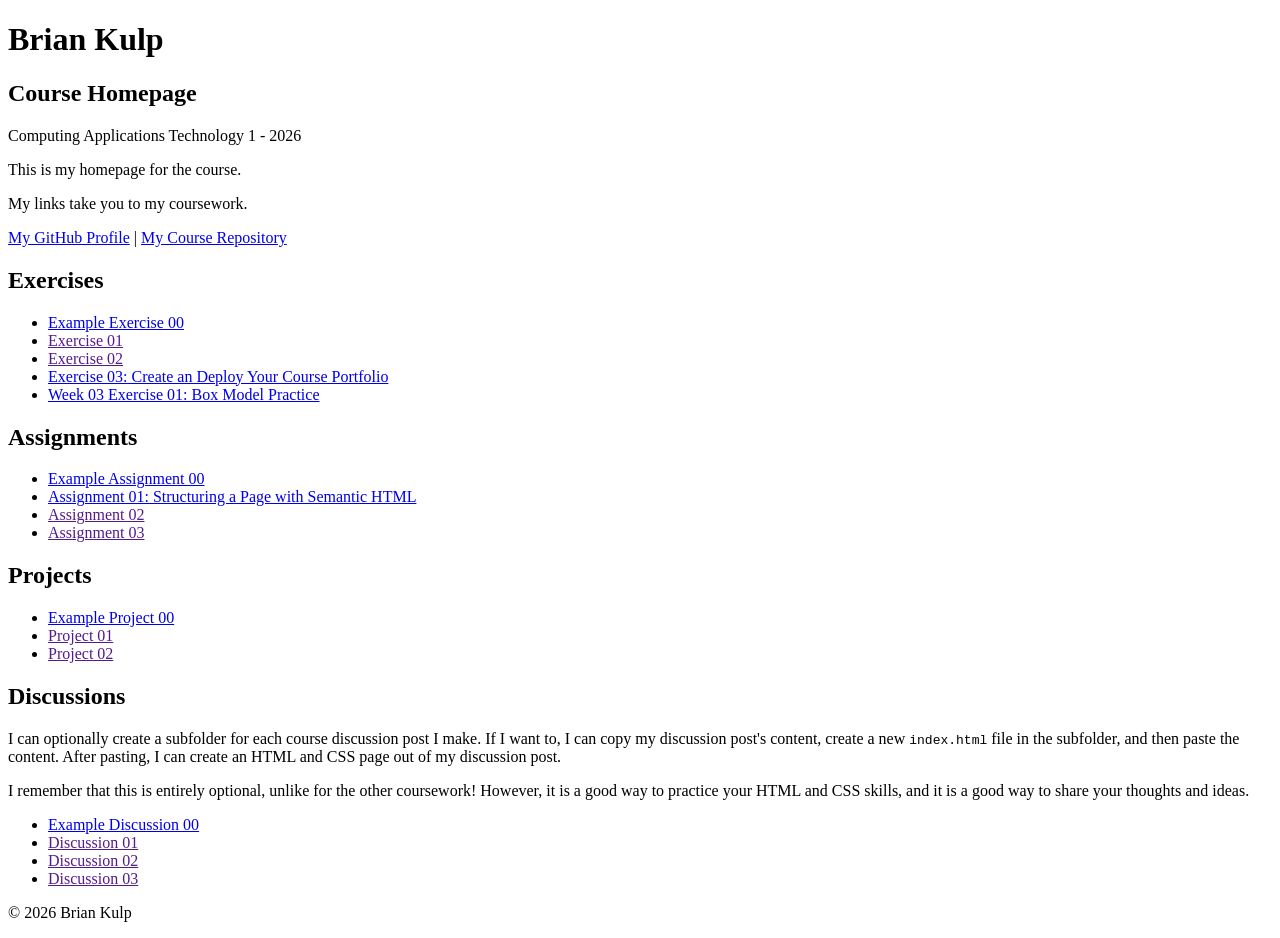
==== index.html @ 5493b782 "Update index.html" ====
<!DOCTYPE html>

<!--

INSTRUCTIONS: HOW TO CHANGE THIS PAGE:

1. Change "Student Name" in the title above to your real name.

2. Change "Your Name" in the big heading below to your real name.

3. Change "your-username" to your real GitHub username in both links.

4. Change "your-repo-name" to the name of this repository.

5. Change "Course Name" to the name of your class.

6. Change "Semester Year" to match when you are taking this class.

7. Add links to your work:
    - Find the words that say "Exercise 01", "Assignment 01", etc.
    - Between the quote marks in href="", put the relative link to your work in the subfolder. You can simply link to the subfolder name. Take a look at the example folders and links to see how to do this.
    - For work not yet started/completed, you can leave the href="" blank until you are ready.
    - Change the words "Exercise 01" to match the name of the exercise. Do the same for assignments and projects. If you add your discussion posts, do the same for them.
    - Do this for each piece of work you finish.

8. You can add more links by copying a whole line like this:
    <li><a href="">New Work Name</a></li>
    Then paste it below the last one in that section.

9. Save your changes and push to GitHub when you are done. Remember you can use GitHub Desktop to help you with this.

Remember: During the course, if you want, you can style your homepage to introduce your own style and aesthetics. To start, keep this page simple and plain. This is just a template to get you started. Embrace the handcrafted approach to web design and development: change things to make them your own.

Remember: You must have a GitHub account, a new GitHub repository for this course, and this file (index.html) in that repository. 

Remember: You must create subfolders for each piece of coursework as the semester progresses.

-->

<html lang="en">
    <head>
        <meta charset="UTF-8" />
        <title>Course Homepage template</title>
        <meta charset="UTF-8" />
        <meta name="viewport" content="width=device-width, initial-scale=1.0" />
        <title>Brian Kulp - Course Homepage</title>
    </head>

    <body>
        <header>
            <h1>Brian Kulp</h1>
            <h2>Course Homepage</h2>
            <p>Computing Applications Technology 1 - 2026</p>
            <p>This is my homepage for the course.</p>
            <p>My links take you to my coursework.</p>
            <nav>
                <a href="https://github.com/bkulp77">My GitHub Profile</a>
                |
                <a href="https://github.com/bkulp77/cmpa-3304">
                    My Course Repository
                </a>
            </nav>
        </header>

        <main>
            <section>
                <h2>Exercises</h2>
                <ul>
                    <li>
                        <a href="example-exercise-00/">Example Exercise 00</a>
                    </li>
                    <li><a href="">Exercise 01</a></li>
                    <li><a href="">Exercise 02</a></li>
                    <li><a href="https://github.com/bkulp77/cmpa-3304">Exercise 03: Create an Deploy Your Course Portfolio</a></li>
                    <li><a href="https://github.com/bkulp77/cmpa-3304/tree/main/week-03-exercise-01">Week 03 Exercise 01: Box Model Practice</a></li>
                </ul>
            </section>

            <section>
                <h2>Assignments</h2>
                <ul>
                    <li>
                        <a href="example-assignment-00/">
                            Example Assignment 00
                        </a>
                    </li>
                    <li><a href="https://github.com/bkulp77/cmpa-3304/tree/main/assignment-01">Assignment 01: Structuring a Page with Semantic HTML</a></li>
                    <li><a href="">Assignment 02</a></li>
                    <li><a href="">Assignment 03</a></li>
                </ul>
            </section>

            <section>
                <h2>Projects</h2>
                <ul>
                    <li>
                        <a href="example-project-00/">Example Project 00</a>
                    </li>
                    <li><a href="">Project 01</a></li>
                    <li><a href="">Project 02</a></li>
                </ul>
            </section>

            <section>
                <h2>Discussions</h2>
                <p>
                    I can optionally create a subfolder for each course
                    discussion post I make. If I want to, I can copy my
                    discussion post's content, create a new
                    <code>index.html</code>
                    file in the subfolder, and then paste the content. After
                    pasting, I can create an HTML and CSS page out of my
                    discussion post.
                </p>
                <p>
                    I remember that this is entirely optional, unlike for the
                    other coursework! However, it is a good way to practice your
                    HTML and CSS skills, and it is a good way to share your
                    thoughts and ideas.
                </p>
                <ul>
                    <li>
                        <a href="example-discussion-00/">
                            Example Discussion 00
                        </a>
                    </li>
                    <li><a href="">Discussion 01</a></li>
                    <li><a href="">Discussion 02</a></li>
                    <li><a href="">Discussion 03</a></li>
                </ul>
            </section>
        </main>

        <footer>
            <p>&copy; 2026 Brian Kulp</p>
        </footer>
    </body>
</html>
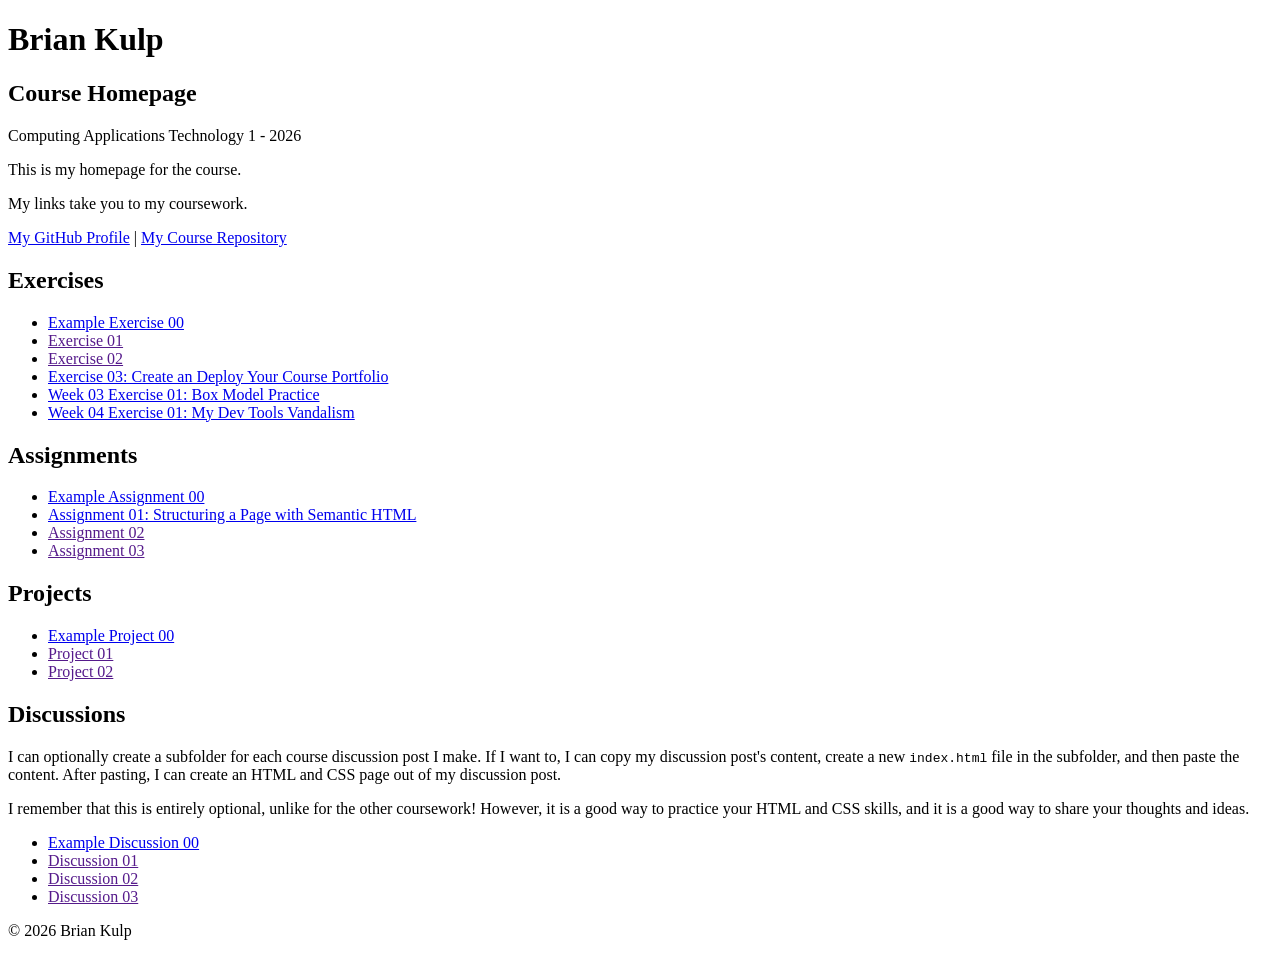
==== commit 560e3ae2: "Week 4 assignment 1 created and posted and course homepage updated with a link." ====
--- a/index.html
+++ b/index.html
@@ -72,7 +72,8 @@
                     <li><a href="">Exercise 01</a></li>
                     <li><a href="">Exercise 02</a></li>
                     <li><a href="https://github.com/bkulp77/cmpa-3304">Exercise 03: Create an Deploy Your Course Portfolio</a></li>
-                    <li><a href="https://github.com/bkulp77/cmpa-3304/tree/main/week-03-exercise-01">Week 03 Exercise 01: Box Model Practice</a></li>
+                    <li><a href="week-03-exercise-01">Week 03 Exercise 01: Box Model Practice</a></li>
+                    <li><a href="week-04-exercise-01">Week 04 Exercise 01: My Dev Tools Vandalism</a></li>
                 </ul>
             </section>
 
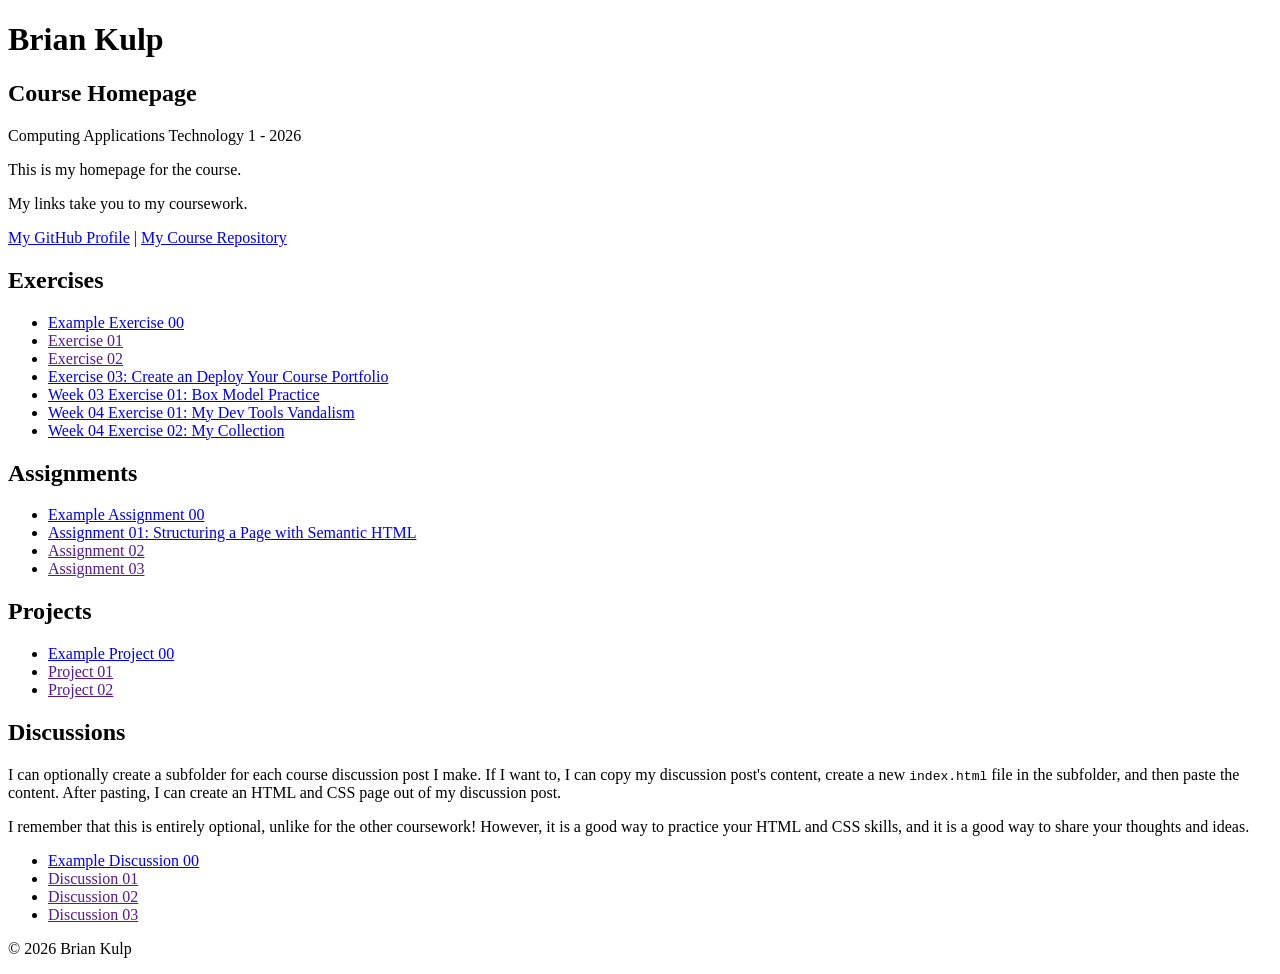
==== commit 4ad0a7de: "Adding week 4 assignment 2 movie jpegs, html, css and updating home html" ====
--- a/index.html
+++ b/index.html
@@ -74,6 +74,8 @@
                     <li><a href="https://github.com/bkulp77/cmpa-3304">Exercise 03: Create an Deploy Your Course Portfolio</a></li>
                     <li><a href="week-03-exercise-01">Week 03 Exercise 01: Box Model Practice</a></li>
                     <li><a href="week-04-exercise-01">Week 04 Exercise 01: My Dev Tools Vandalism</a></li>
+                    <li><a href="week-04-exercise-02">Week 04 Exercise 02: My Collection</a></li>
+
                 </ul>
             </section>
 
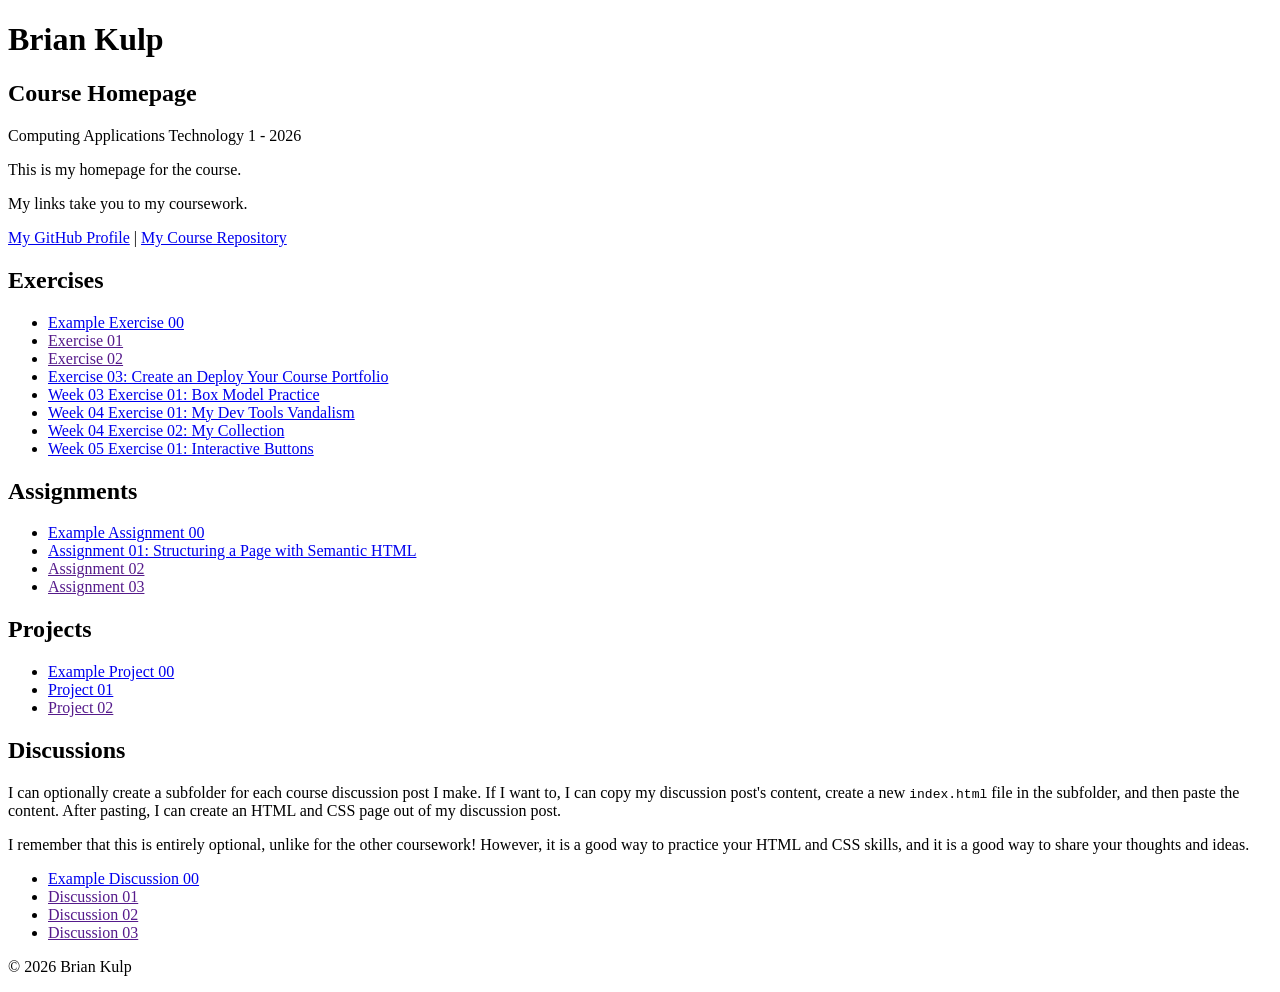
==== commit c6b39ad3: "Week 5 exercise 1 added to course home page" ====
--- a/index.html
+++ b/index.html
@@ -75,6 +75,7 @@
                     <li><a href="week-03-exercise-01">Week 03 Exercise 01: Box Model Practice</a></li>
                     <li><a href="week-04-exercise-01">Week 04 Exercise 01: My Dev Tools Vandalism</a></li>
                     <li><a href="week-04-exercise-02">Week 04 Exercise 02: My Collection</a></li>
+                    <li><a href="week-05-exercise-01">Week 05 Exercise 01: Interactive Buttons</a></li>
 
                 </ul>
             </section>
@@ -99,7 +100,7 @@
                     <li>
                         <a href="example-project-00/">Example Project 00</a>
                     </li>
-                    <li><a href="">Project 01</a></li>
+                    <li><a href="project-01/">Project 01</a></li>
                     <li><a href="">Project 02</a></li>
                 </ul>
             </section>
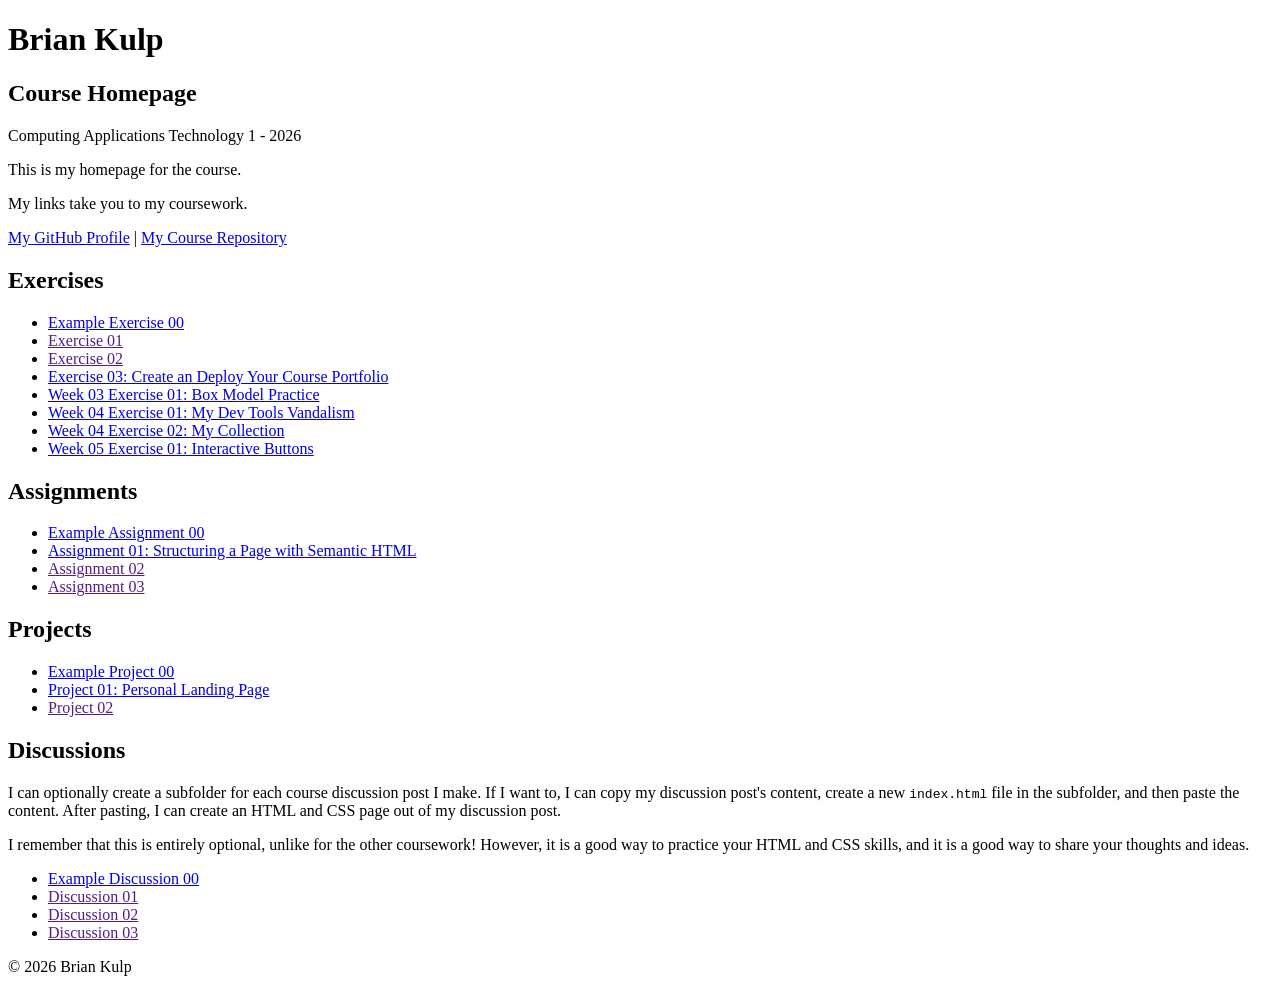
==== commit 84feb110: "Update main course homepage with name of the project on the link" ====
--- a/index.html
+++ b/index.html
@@ -100,7 +100,7 @@
                     <li>
                         <a href="example-project-00/">Example Project 00</a>
                     </li>
-                    <li><a href="project-01/">Project 01</a></li>
+                    <li><a href="project-01/">Project 01: Personal Landing Page</a></li>
                     <li><a href="">Project 02</a></li>
                 </ul>
             </section>
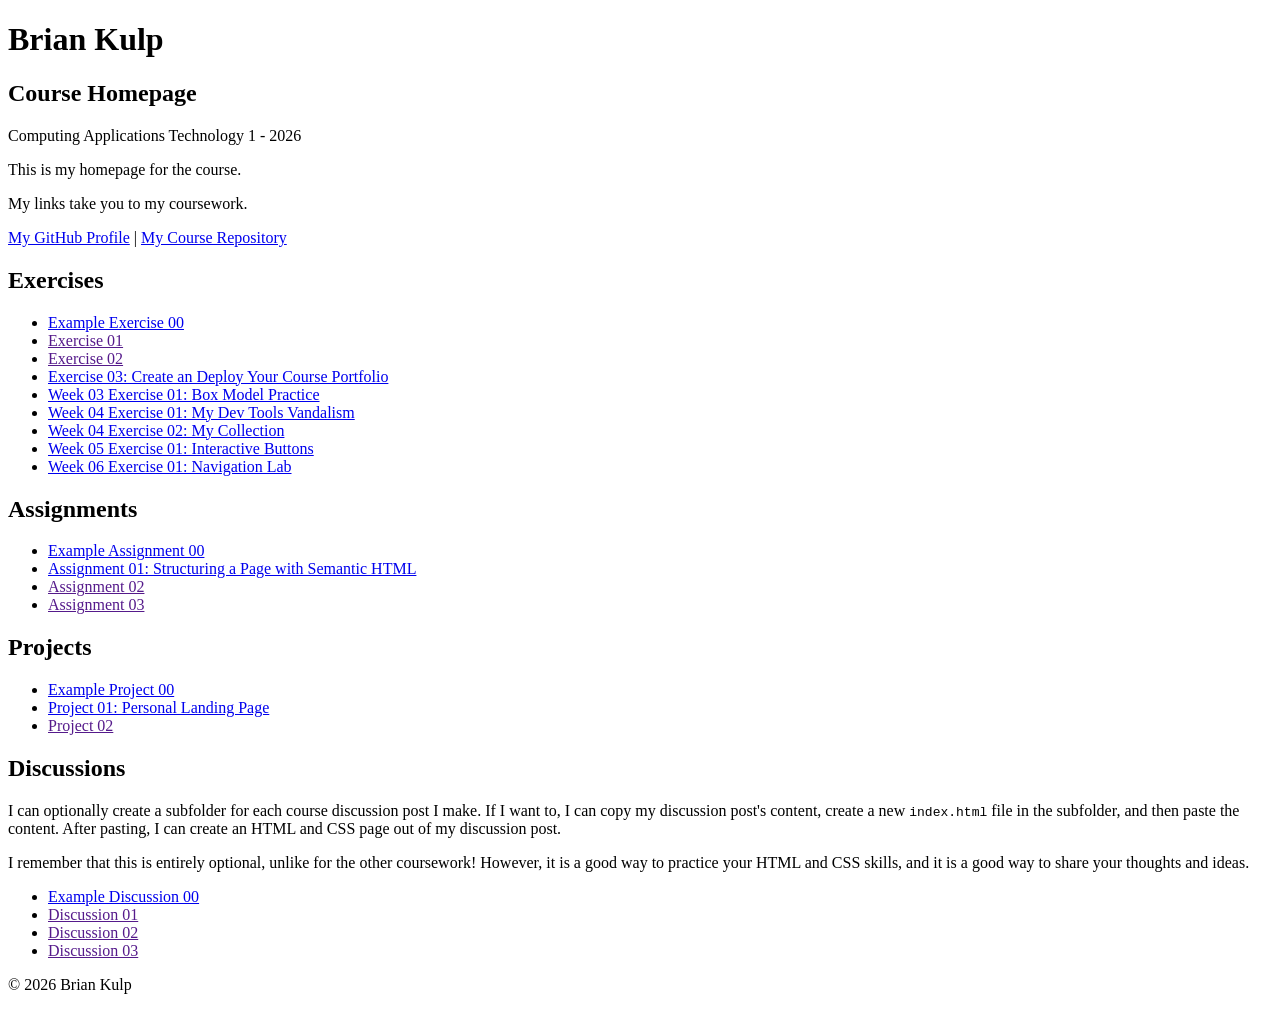
==== commit 430f7192: "Add link to Week 06 Exercise 01" ====
--- a/index.html
+++ b/index.html
@@ -76,6 +76,7 @@
                     <li><a href="week-04-exercise-01">Week 04 Exercise 01: My Dev Tools Vandalism</a></li>
                     <li><a href="week-04-exercise-02">Week 04 Exercise 02: My Collection</a></li>
                     <li><a href="week-05-exercise-01">Week 05 Exercise 01: Interactive Buttons</a></li>
+                    <li><a href="week-06-exercise-01">Week 06 Exercise 01: Navigation Lab</a></li>
 
                 </ul>
             </section>
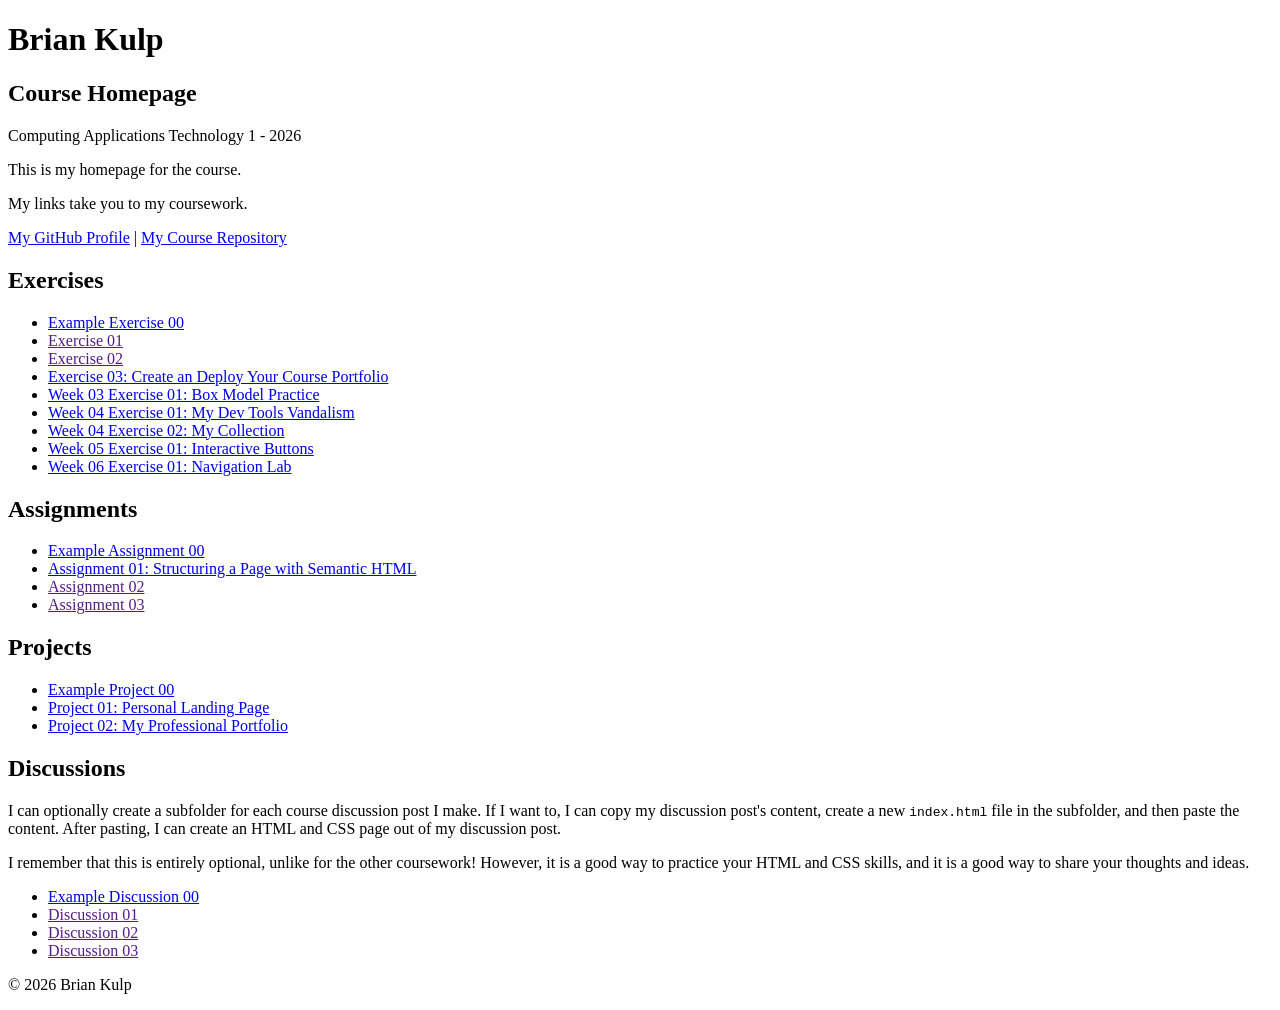
==== commit 4d473aa6: "Added project 2" ====
--- a/index.html
+++ b/index.html
@@ -102,7 +102,7 @@
                         <a href="example-project-00/">Example Project 00</a>
                     </li>
                     <li><a href="project-01/">Project 01: Personal Landing Page</a></li>
-                    <li><a href="">Project 02</a></li>
+                    <li><a href="project-02/">Project 02: My Professional Portfolio</a></li>
                 </ul>
             </section>
 
